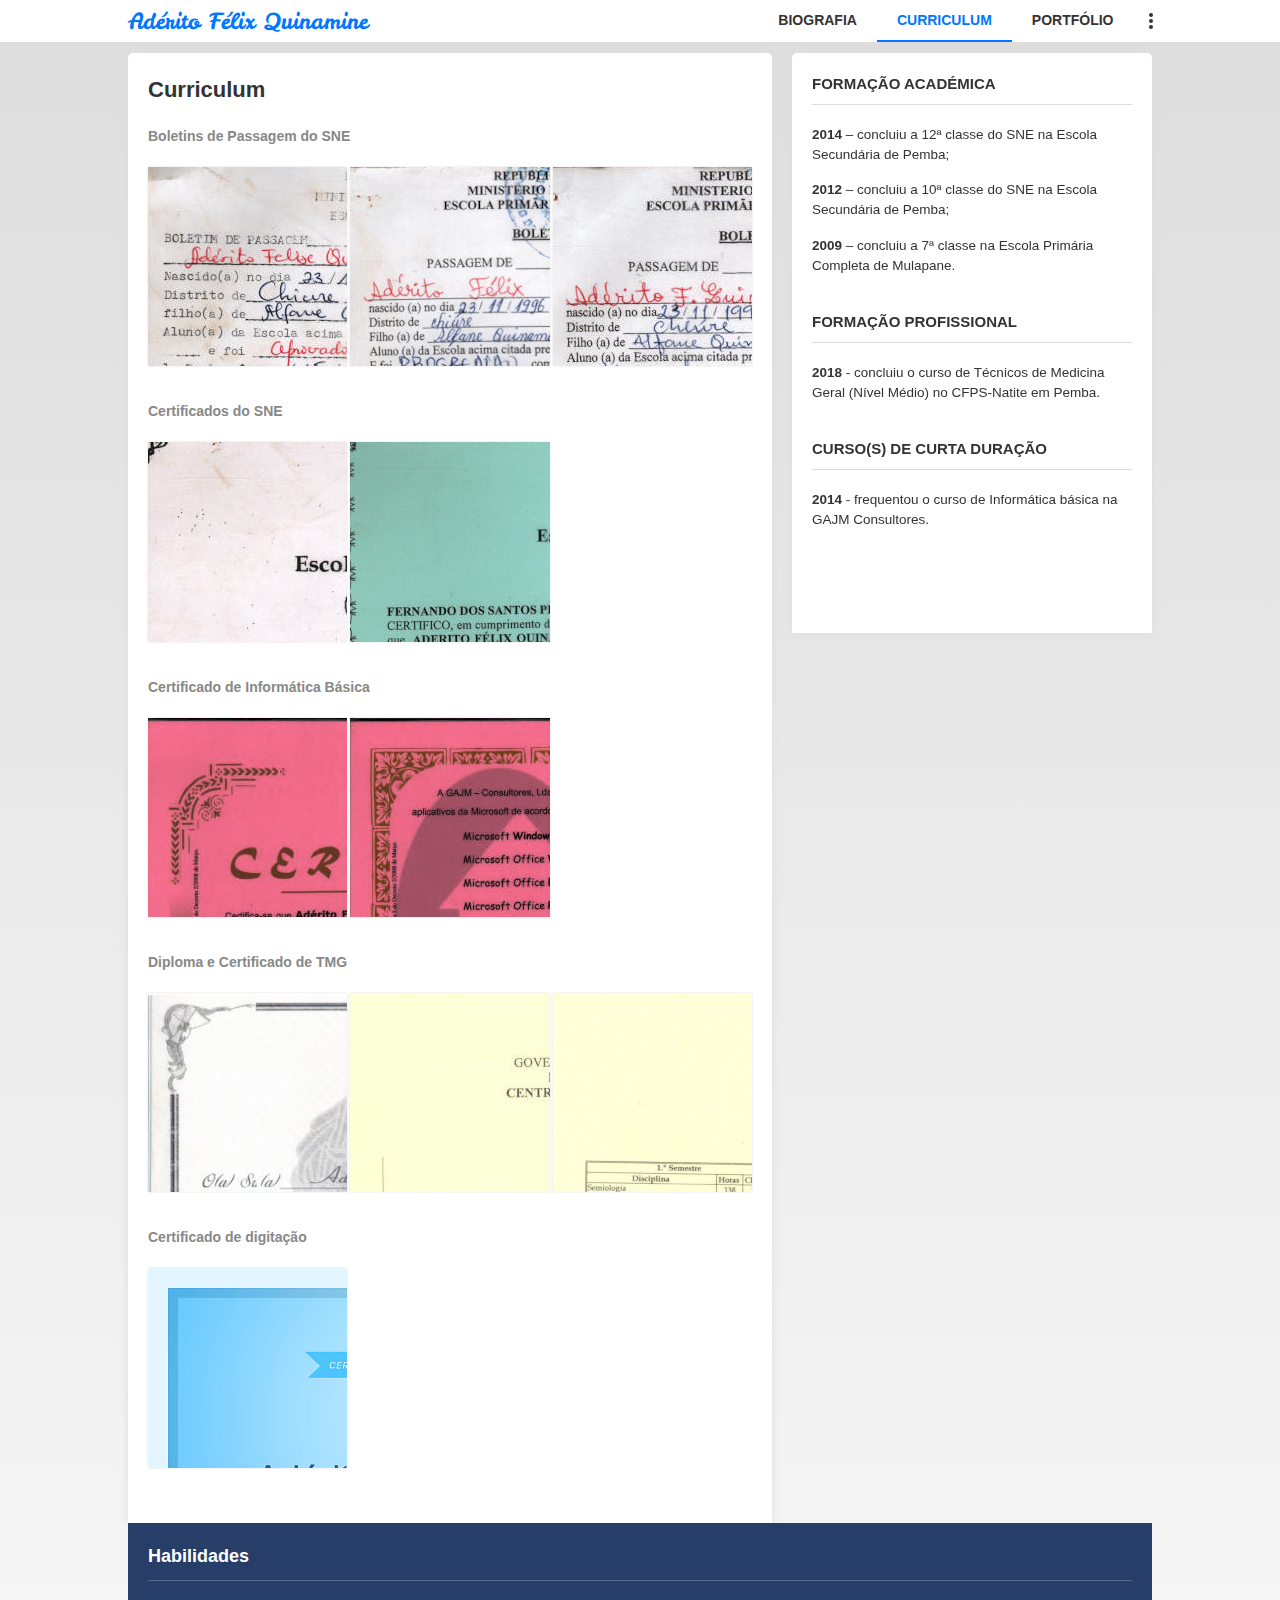
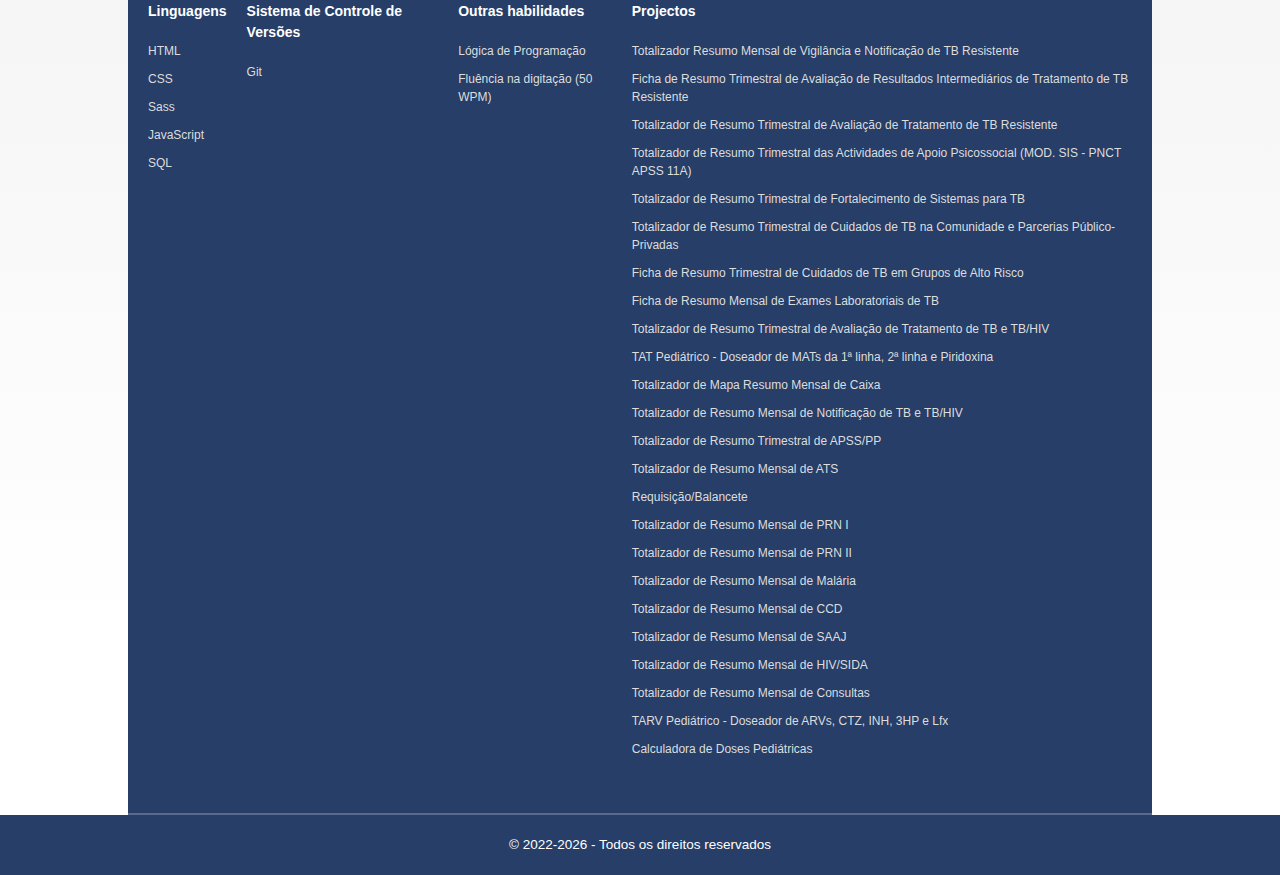
==== paginas/curriculumvitae.html @ 017f5bb4 "HTML: Adicionei endereço de acesso ao serviço 'Totalizador de Resumo Mensal de Vigilância e Notifica" ====
<!doctype html>
<html dir=ltr lang=pt-MZ>
    <head>
        <meta charset=UTF-8>
        <meta content="IE=edge" http-equiv=X-UA-Compatible>
        <meta content="width=device-width,initial-scale=1" name=viewport>
        <title>Curriculum - Adérito Félix Quinamine</title>
        <meta content="index, follow" name=robots>
        <meta content="2018 - Concluiu o curso de Técnicos de Medicina Geral (Nível Médio) no Centro de Formação de Saúde de Natite em Pemba." name=description>
        <meta content="Curriculum, Currículo, Curriculum Vitae, Currículo Vitae, Formação Académica, Formação Profissional, Boletim de Passagem, Boletim de Passagem de 5a à 6a classe, Boletim de Passagem de 6a à 7a classe, Boletim de Passagem de 7a à 8a classe, Certificado da 10a classe, Certificado da 12a classe, Certificado de Informática, Diploma de Técnicos de Medicina Geral, Certificado de Técnicos de Medicina Geral." name=keywords>
        <meta content="Adérito Félix Quinamine" name=author>
        <meta content=https://quinamine.github.io/aderito-felix-quinamine/paginas/curriculumvitae.html property=og:url>
        <meta content="Curriculum - Adérito Félix Quinamine" property=og:title>
        <meta content="2018 - Concluiu o curso de Técnicos de Medicina Geral (Nível Médio) no Centro de Formação de Saúde de Natite em Pemba." property=og:description>
        <meta content=https://quinamine.github.io/aderito-felix-quinamine/imagens/certificado-de-tmg.png property=og:image>
        <link href=../favicon.ico rel="shortcut icon" type=image/x-icon>
        <link href=../design/reset.css rel=stylesheet>
        <link href=../design/layout.css rel=stylesheet>
        <link href=https://fonts.googleapis.com rel=preconnect>
        <link href=https://fonts.gstatic.com rel=preconnect crossorigin>
        <link href="https://fonts.googleapis.com/css2?family=Leckerli+One&display=swap" rel=stylesheet>
        <script src="https://www.googletagmanager.com/gtag/js?id=G-GZG56WQR99" async></script>
        <script>
            function gtag() {
                dataLayer.push(arguments)
            }
            window.dataLayer = window.dataLayer || [],
            gtag("js", new Date),
            gtag("config", "G-GZG56WQR99")
        </script>
        <noscript>O seu navegador está com o JavaScript desabilitado e isso interfere negativamente nas funcionalidades do site. Habilite-o nas configurações do navegador e recarregue a página.</noscript>
    </head>
    <body id="body">
        <header id="header">
            <div class="layout-row header__row">
                <a href=../index.html class="header__logo">Adérito Félix Quinamine</a>
                <nav>
                    <ul class="header__nav__ul">
                        <li class="header__nav__li"><a href=../index.html class="header__nav__link">Biografia</a></li>
                        <li class="header__nav__li"><a href=curriculumvitae.html class="header__nav__link header__nav__link--current">Curriculum</a></li>
                        <li class="header__nav__li"><a href=portfolio.html class="header__nav__link">Portfólio</a></li>
                    </ul>
                </nav>
                <div class="header__menu-see-more">
                    <div class="header__menu-see-more__dot"></div>
                    <div class="header__menu-see-more__dot"></div>
                    <div class="header__menu-see-more__dot"></div>
                </div>
                <div class="header__address">
                    <div class="header__address__row">
                        <h5 class="title title--fs-h5 title--no-margin-b">Contactos para prestação de serviço</h5>
                    </div>
                    <div class="header__address__row">
                        <span><b>Email:</b></span>
                        <a href="mailto:quinamine.aderitofelix@gmail.com" class="header__address__email">quinamine.aderitofelix@gmail.com</a>
                    </div>
                    <nav  class="header__address__row header__address__row--nav">
                        <span><b>Ou:</b></span>
                        <a href="tel:+258846709901" class="header__address__link--tel">
                            <img src="../imagens/tel_icon.png" alt="ícone de telefone" class="header__address__social-media-icon">
                        </a>
                        <a href="https://wa.me/258846709901/?text=Olá%2C+Quinamine!">
                            <img src="../imagens/whatsapp_icon.jpg" alt="ícone do WhatsApp" class="header__address__social-media-icon">
                        </a>
                        <a href="https://www.facebook.com/aderito.felix.77">
                            <img src="../imagens/fb_icon.jpg" alt="ícone do facebook" class="header__address__social-media-icon">
                        </a>
                    </nav>
                </div>
            </div>
        </header>
        <div class="layout-row container-of-main-n-aside">
            <main class="main">
                <h1 class="title title--fs-h1">Curriculum</h1>
                <section>
                    <h2 class="title title--fs-h5 title--color-gray">Boletins de Passagem do <abbr title="Sistema Nacional de Educação"><abbr title="Sistema Nacional de Educação">SNE</abbr></abbr></h2>  
                    <div class="album">
                        <figure class="album__frame">
                            <img alt="Boletim de passagem de 5ª à 6ª classe" src=../imagens/boletim-de-passagem-5-a-6.jpg>
                        </figure>
                        <figure class="album__frame">
                            <img alt="Boletim de passagem de 6ª à 7ª classe" src=../imagens/boletim-de-passagem-6-a-7.jpg>
                        </figure>
                        <figure class="album__frame">
                            <img alt="Boletim de passagem de 7ª à 8ª classe" src=../imagens/boletim-de-passagem-7-a-8.jpg>
                        </figure>
                    </div>
                </section>
                <section>
                    <h2 class="title title--fs-h5 title--color-gray">Certificados do <abbr title="Sistema Nacional de Educação"><abbr title="Sistema Nacional de Educação">SNE</abbr></abbr></h2>
                    <div class="album">
                        <figure class="album__frame">
                            <img alt="Certificado da 10ª classe" src=../imagens/certificado-da-10.jpg>
                        </figure>
                        <figure class="album__frame">
                            <img alt="Certificado da 12ª classe" src=../imagens/certificado-da-12.jpg>
                        </figure>
                    </div>
                </section>
                <section>
                    <h2 class="title title--fs-h5 title--color-gray">Certificado de Informática Básica</h2>
                    <div class="album">
                        <figure class="album__frame">
                            <img alt="Certificado de Informática Básica" src=../imagens/certificado-de-informatica.jpg>
                        </figure>
                        <figure class="album__frame">
                            <img alt="Certificado de Informática Básica - Verso" src=../imagens/certificado-de-informatica-verso.jpg>
                        </figure>
                    </div>
                </section>
                <section>
                    <h2 class="title title--fs-h5 title--color-gray">Diploma e Certificado de <abbr title="Técnicos de Medicina Geral">TMG</abbr></h2>
                    <div class="album">
                        <figure class="album__frame">
                            <img alt="Diploma de Técnicos de Medicina Geral" src=../imagens/diploma-de-tmg.jpg>
                        </figure>
                        <figure class="album__frame">
                            <img alt="Certificado de Técnicos de Medicina Geral" src=../imagens/certificado-de-tmg.jpg>
                        </figure>
                        <figure class="album__frame">
                            <img alt="Certificado de Técnicos de Medicina Geral - Verso" src=../imagens/certificado-de-tmg-verso.jpg>
                        </figure>
                    </div>
                </section>
                <section>
                    <h2 class="title title--fs-h5 title--color-gray">Certificado de digitação</h2>
                    <div class="album">
                        <figure class="album__frame">
                            <img alt="Certificado de digitação" src=../imagens/certificado-de-digitacao.png>
                        </figure>
                    </div>
                </section>
                
                <div class="image-viewer">
                    <figure class=image-viewer__frame>
                        <img src="" class="image-viewer__frame__opened-img">
                        <figcaption class="image-viewer__frame__figcaption"></figcaption>
                    </figure>
                    <button class="image-viewer__btn image-viewer__btn--fechar" title=Fechar>&times;</button>
                    <button class="image-viewer__btn image-viewer__btn--previous" title=Anterior>&lt;</button>
                    <button class="image-viewer__btn image-viewer__btn--next" title=Próximo>&gt;</button>
                </div>
            </main>
            <aside class="aside-of-main">
                <h3 class="title aside-of-main__title ">Formação Académica</h3>
                <ul>
                    <li><b>2014</b> – concluiu a 12ª classe do <abbr title="Sistema Nacional de Educação">SNE</abbr> na Escola Secundária de Pemba;</li>
                    <li><b>2012</b> – concluiu a  10ª classe do <abbr title="Sistema Nacional de Educação">SNE</abbr> na Escola Secundária de Pemba;</li>
                    <li><b>2009</b> – concluiu a 7ª classe na Escola Primária Completa de Mulapane.</li>
                </ul>
                <h3 class="title aside-of-main__title">Formação Profissional</h3>
                <ul>
                    <li><b>2018</b> - concluiu o curso de Técnicos de Medicina Geral (Nível Médio) no CFPS-Natite em Pemba.</li>
                </ul>
                <h3 class="title aside-of-main__title">Curso(s) de curta duração</h3>
                <ul>
                    <li><b>2014</b> - frequentou o curso de Informática básica na GAJM Consultores.</li>
                </ul>
            </aside>
        </div>
        <section class="layout-row section-skills">
            <h3 class="title title--fs-h3 title--border-b title--skills">Habilidades</h3>
            <div class=section-skills__row>
                <div>
                    <h4 class="title title--fs-h5 title--skills">Linguagens</h4>
                    <ul class=dominio-de-linguagens>
                        <li><a href=https://pt.wikipedia.org/wiki/HTML target=_blank><abbr title="Hypertext Markup Language">HTML</abbr></a></li>
                        <li><a href=https://pt.wikipedia.org/wiki/Cascading_Style_Sheets target=_blank><abbr title="Cascading Style Sheets">CSS</abbr></a></li>
                        <li><a href=https://pt.wikipedia.org/wiki/Sass_(linguagem_de_folhas_de_estilos) target=_blank><abbr title="syntactically awesome stylesheets">Sass</abbr></a>
                        </li>
                        <li><a href=https://pt.wikipedia.org/wiki/JavaScript target=_blank>JavaScript</a></li>
                        <li><a href=https://pt.wikipedia.org/wiki/SQL target=_blank><abbr title="Structured Query Language">SQL</abbr></a></li>
                    </ul>
                </div>
                <div>
                    <h4 class="title title--fs-h5 title--skills">Sistema de Controle de Versões</h4>
                    <ul>
                        <li><a href=https://pt.wikipedia.org/wiki/Git target=_blank>Git</a></li>
                    </ul>
                </div>
                <div>
                    <h4 class="title title--fs-h5 title--skills">Outras habilidades</h4>
                    <ul>
                        <li><a href="https://blog.rocketseat.com.br/logica-de-programacao-para-iniciantes-em-programacao/#:~:text=A%20l%C3%B3gica%20de%20programa%C3%A7%C3%A3o%20%C3%A9%20o%20conjunto%20de%20regras%20e,complexo%20em%20etapas%20mais%20simples." target=_blank>Lógica de Programação</a></li>
                        <li><a href="https://www.ratatype.com.br/learn/average-typing-speed/" target=_blank>Fluência na digitação (50 WPM)</a></li>
                    </ul>
                </div>
                <div>
                    <h4 class="title title--fs-h5 title--skills">Projectos</h4>
                    <ul>
                        <li><a href=https://quinamine.github.io/totalizador-de-resumo-mensal-de-vigilancia-e-notificacao-de-tb-resistente/index.html>Totalizador Resumo Mensal de Vigilância e Notificação de TB Resistente</a></li>
                        <li><a href=https://quinamine.github.io/ficha-de-de-resumo-trimestral-de-avaliacao-de-resultados-intermediarios-de-tto-de-tb-resistente/index.html>Ficha de Resumo Trimestral de Avaliação de Resultados Intermediários de Tratamento de TB Resistente</a></li>
                        <li><a href=https://quinamine.github.io/totalizador-de-resumo-trimestral-de-avaliacao-de-tto-de-tb-resistente/index.html>Totalizador de Resumo Trimestral de Avaliação de Tratamento de TB Resistente</a></li>
                        <li><a href=https://quinamine.github.io/totalizador-de-resumo-trimestral-das-actividades-de-apoio-psicossocial-mod-sis-pnct-apss-11-a/index.html>Totalizador de Resumo Trimestral das Actividades de Apoio Psicossocial (MOD. SIS - PNCT APSS 11A)</a></li>
                        <li><a href=https://quinamine.github.io/totalizador-de-resumo-trimestral-de-fortalecimento-de-sistemas-para-tb/index.html>Totalizador de Resumo Trimestral de Fortalecimento de Sistemas para TB</a></li>
                        <li><a href=https://quinamine.github.io//totalizador-de-resumo-trimestral-de-cuidados-de-tb-na-comunidade-e-parcerias-publico-privadas/index.html>Totalizador de Resumo Trimestral de Cuidados de TB na Comunidade e Parcerias Público-Privadas</a></li>
                        <li><a href=https://quinamine.github.io/ficha-de-resumo-trimestral-de-cuidados-de-tb-em-grupos-de-alto-risco/index.html>Ficha de Resumo Trimestral de Cuidados de TB em Grupos de Alto Risco</a></li>
                        <li><a href=https://quinamine.github.io/ficha-de-resumo-mensal-de-exames-laboratoriais-de-tb/index.html class="footer__nav__link">Ficha de Resumo Mensal de Exames Laboratoriais de TB</a></li>
                        <li><a href=https://quinamine.github.io//totalizador-de-resumo-trimestral-de-avaliacao-de-tto-de-tb-e-tb-hiv/index.html>Totalizador de Resumo Trimestral de Avaliação de Tratamento de TB e TB/HIV</a></li>
                        <li><a href=https://quinamine.github.io/tat-pediatrico/index.html>TAT Pediátrico - Doseador de MATs da 1ª linha, 2ª linha e Piridoxina</a></li>
                        <li><a href=https://quinamine.github.io/totalizador-de-mapa-resumo-mensal-de-caixa/index.html>Totalizador de Mapa Resumo Mensal de Caixa</a></li>
                        <li><a href=https://quinamine.github.io/totalizador-de-resumo-mensal-de-notificacao-de-tb-e-tb-hiv/index.html>Totalizador de Resumo Mensal de Notificação de TB e TB/HIV</a></li>
                        <li><a href=https://quinamine.github.io/totalizador-de-resumo-trimestral-de-apss-e-pp/index.html>Totalizador de Resumo Trimestral de APSS/PP</a></li>
                        <li><a href=https://quinamine.github.io/totalizador-de-resumo-mensal-de-ats/index.html>Totalizador de Resumo Mensal de ATS</a></li>
                        <li><a href=https://quinamine.github.io/requisicao-balancete/index.html>Requisição/Balancete</a></li>
                        <li><a href=https://quinamine.github.io/totalizador-de-resumo-mensal-de-prn-i/index.html>Totalizador de Resumo Mensal de PRN I</a></li>
                        <li><a href=https://quinamine.github.io/totalizador-de-resumo-mensal-de-prn-ii/index.html>Totalizador de Resumo Mensal de PRN II</a></li>
                        <li><a href=https://quinamine.github.io/totalizador-de-resumo-mensal-de-malaria/index.html>Totalizador de Resumo Mensal de Malária</a></li>
                        <li><a href=https://quinamine.github.io/totalizador-de-resumo-mensal-de-ccd/index.html>Totalizador de Resumo Mensal de CCD</a></li>
                        <li><a href=https://quinamine.github.io/totalizador-de-resumo-mensal-de-saaj/index.html>Totalizador de Resumo Mensal de SAAJ</a></li>
                        <li><a href=https://quinamine.github.io/totalizador-de-resumo-mensal-de-hiv-e-sida/index.html>Totalizador de Resumo Mensal de HIV/SIDA</a></li>
                        <li><a href=https://quinamine.github.io/totalizador-de-resumo-mensal-de-consultas/index.html>Totalizador de Resumo Mensal de Consultas</a></li>
                        <li><a href=https://quinamine.github.io/tarv-pediatrico/index.html>TARV Pediátrico - Doseador de ARVs, CTZ, INH, 3HP e Lfx</a></li>
                        <li><a href=https://quinamine.github.io/calculadora-de-doses-pediatricas/index.html>Calculadora de Doses Pediátricas</a></li>
                    </ul>
                </div>
            </div>
        </section>
        <footer id="footer">
            <div class="layout-row footer__row">
                <p class="footer__p">© 2022<span class="footer__current-year"></span> - Todos os direitos reservados</p>
            </div>
        </footer>
        <script src="../fisiologia/menu3pontos.js"></script>
        <script src="../fisiologia/curriculum.js"></script>
    </body>
</html>
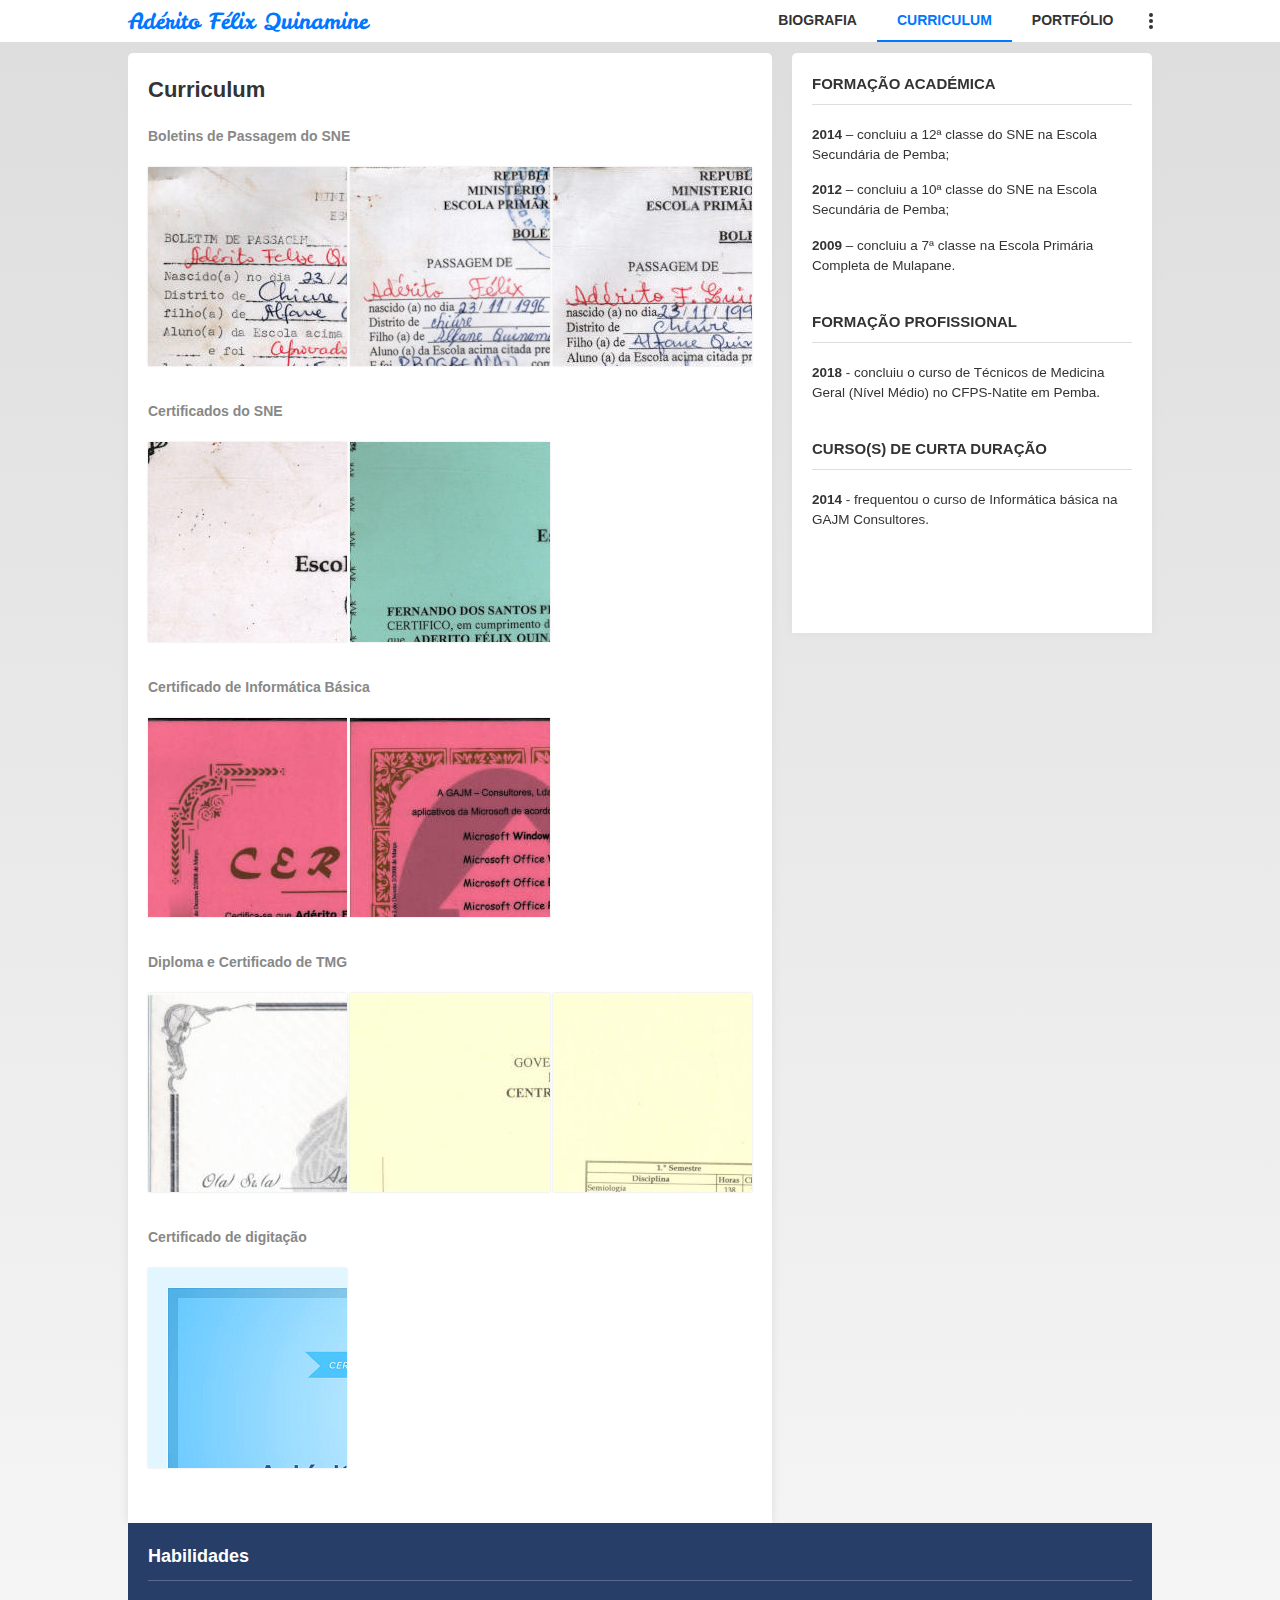
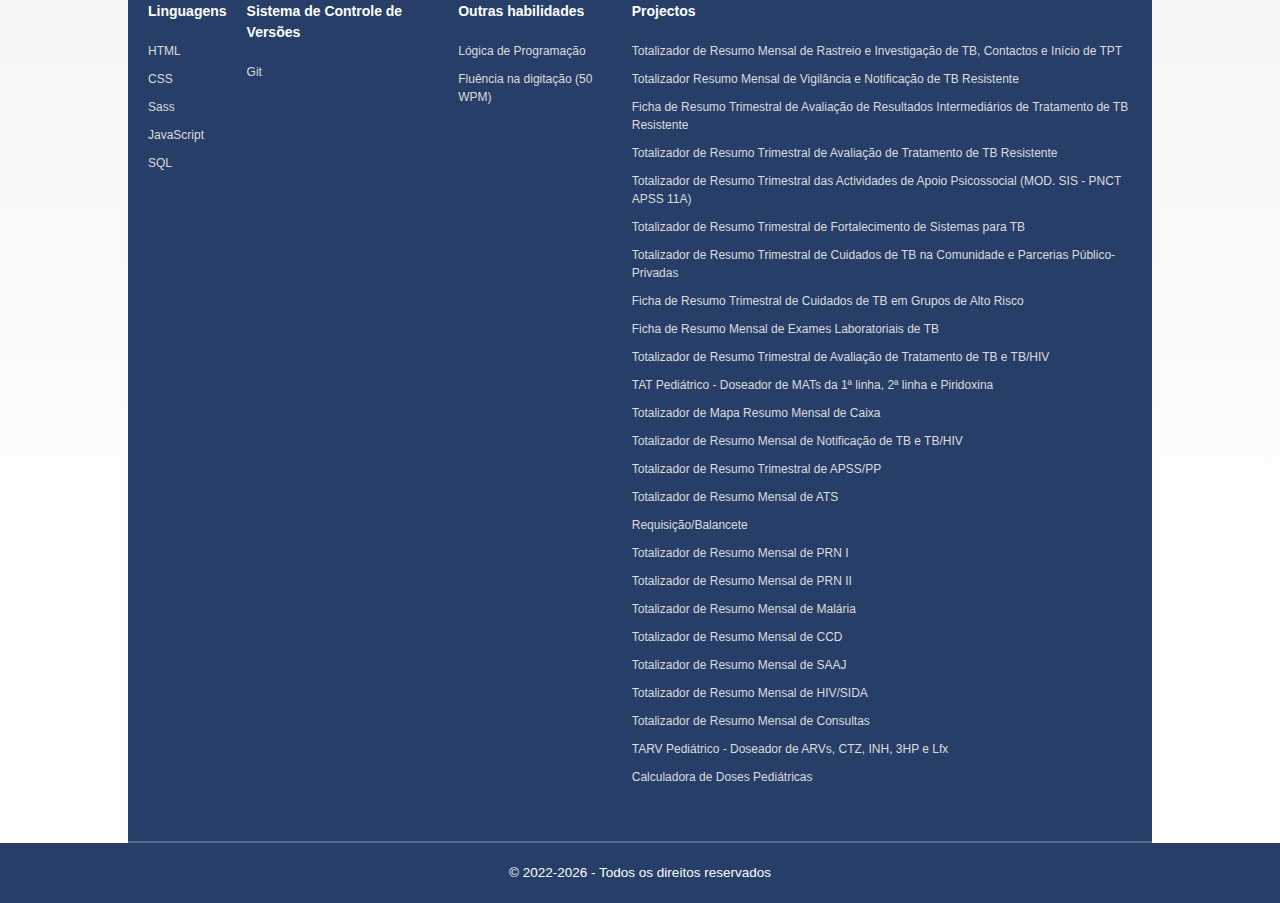
==== commit 16ab7c2d: "HTML: Adicionei endereço de acesso ao serviço 'Totalizador de Resumo Mensal de Rastreio e Investigaç" ====
--- a/paginas/curriculumvitae.html
+++ b/paginas/curriculumvitae.html
@@ -188,6 +188,7 @@
                 <div>
                     <h4 class="title title--fs-h5 title--skills">Projectos</h4>
                     <ul>
+                        <li><a href=https://quinamine.github.io/totalizador-de-resumo-mensal-de-rastreio-e-investigacao-de-tb-contactos-e-inicio-de-tpt/index.html>Totalizador de Resumo Mensal de Rastreio e Investigação de TB, Contactos e Início de TPT</a></li>
                         <li><a href=https://quinamine.github.io/totalizador-de-resumo-mensal-de-vigilancia-e-notificacao-de-tb-resistente/index.html>Totalizador Resumo Mensal de Vigilância e Notificação de TB Resistente</a></li>
                         <li><a href=https://quinamine.github.io/ficha-de-de-resumo-trimestral-de-avaliacao-de-resultados-intermediarios-de-tto-de-tb-resistente/index.html>Ficha de Resumo Trimestral de Avaliação de Resultados Intermediários de Tratamento de TB Resistente</a></li>
                         <li><a href=https://quinamine.github.io/totalizador-de-resumo-trimestral-de-avaliacao-de-tto-de-tb-resistente/index.html>Totalizador de Resumo Trimestral de Avaliação de Tratamento de TB Resistente</a></li>
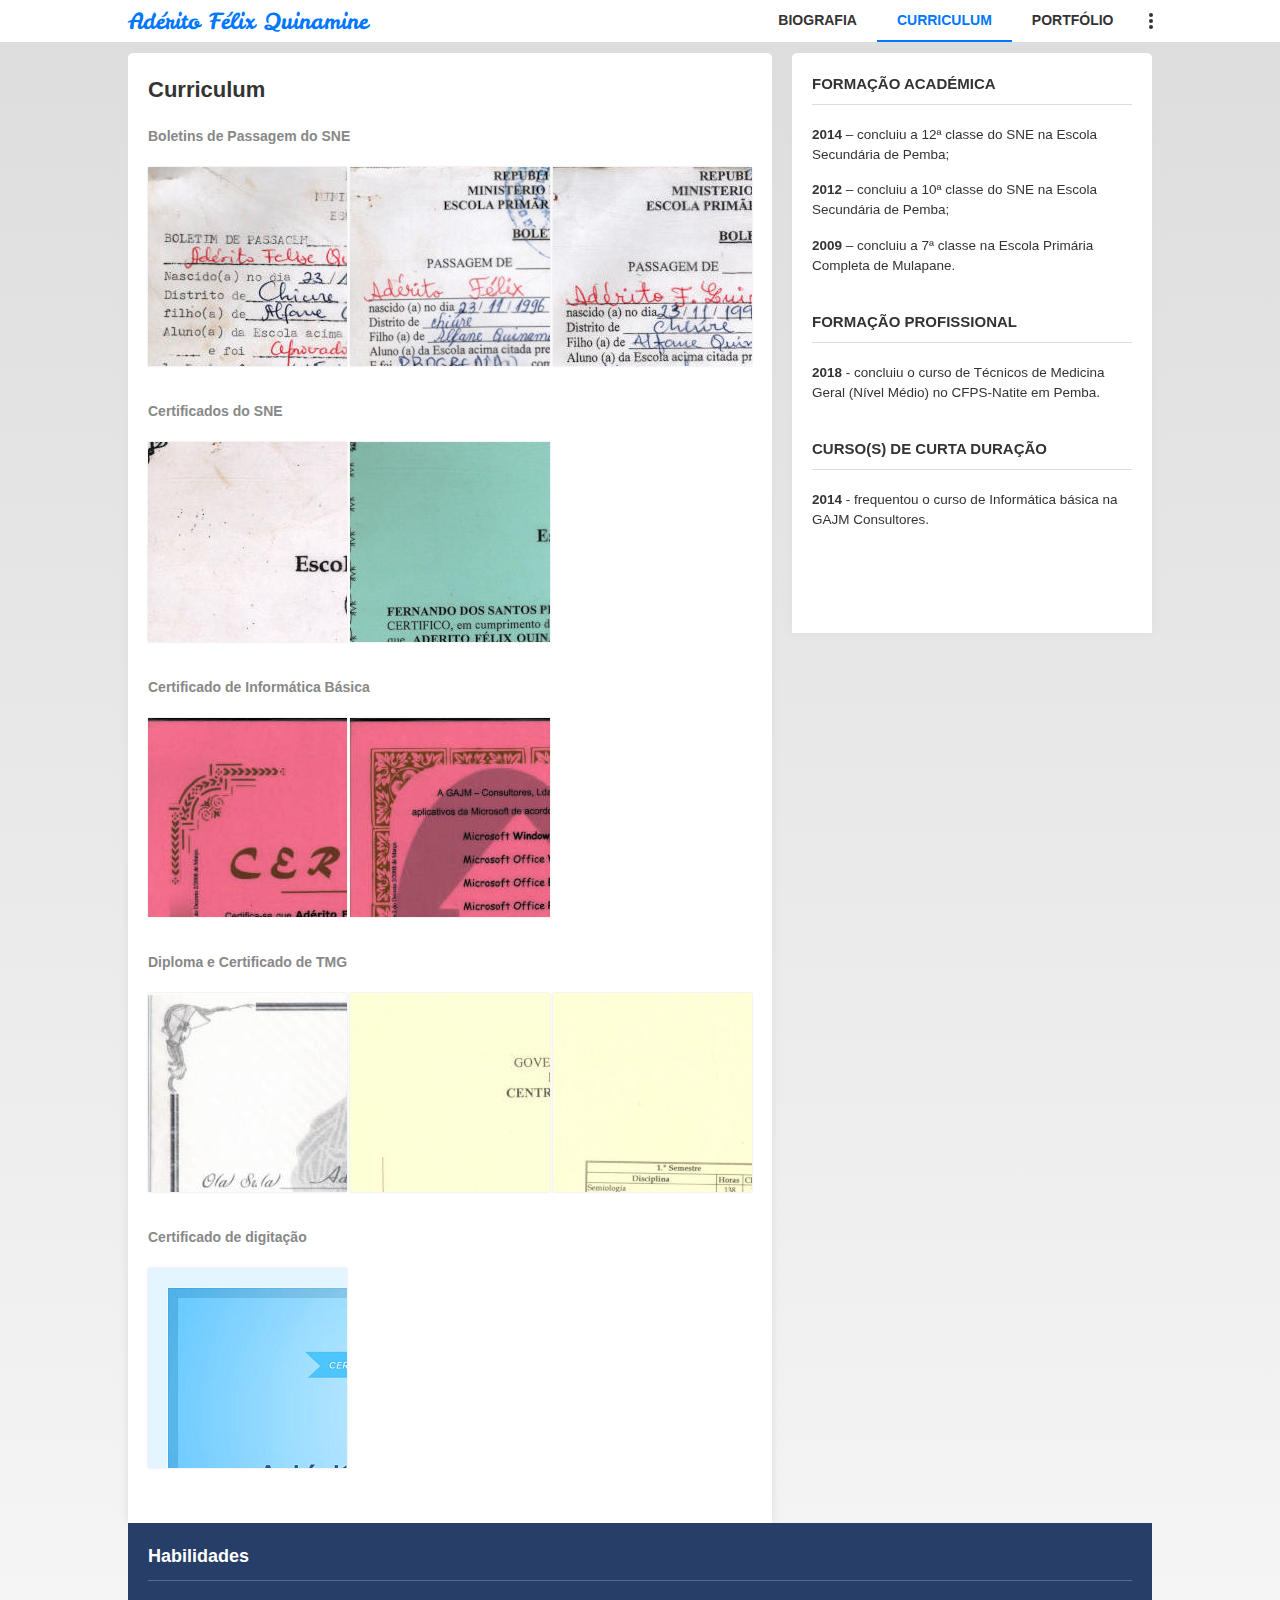
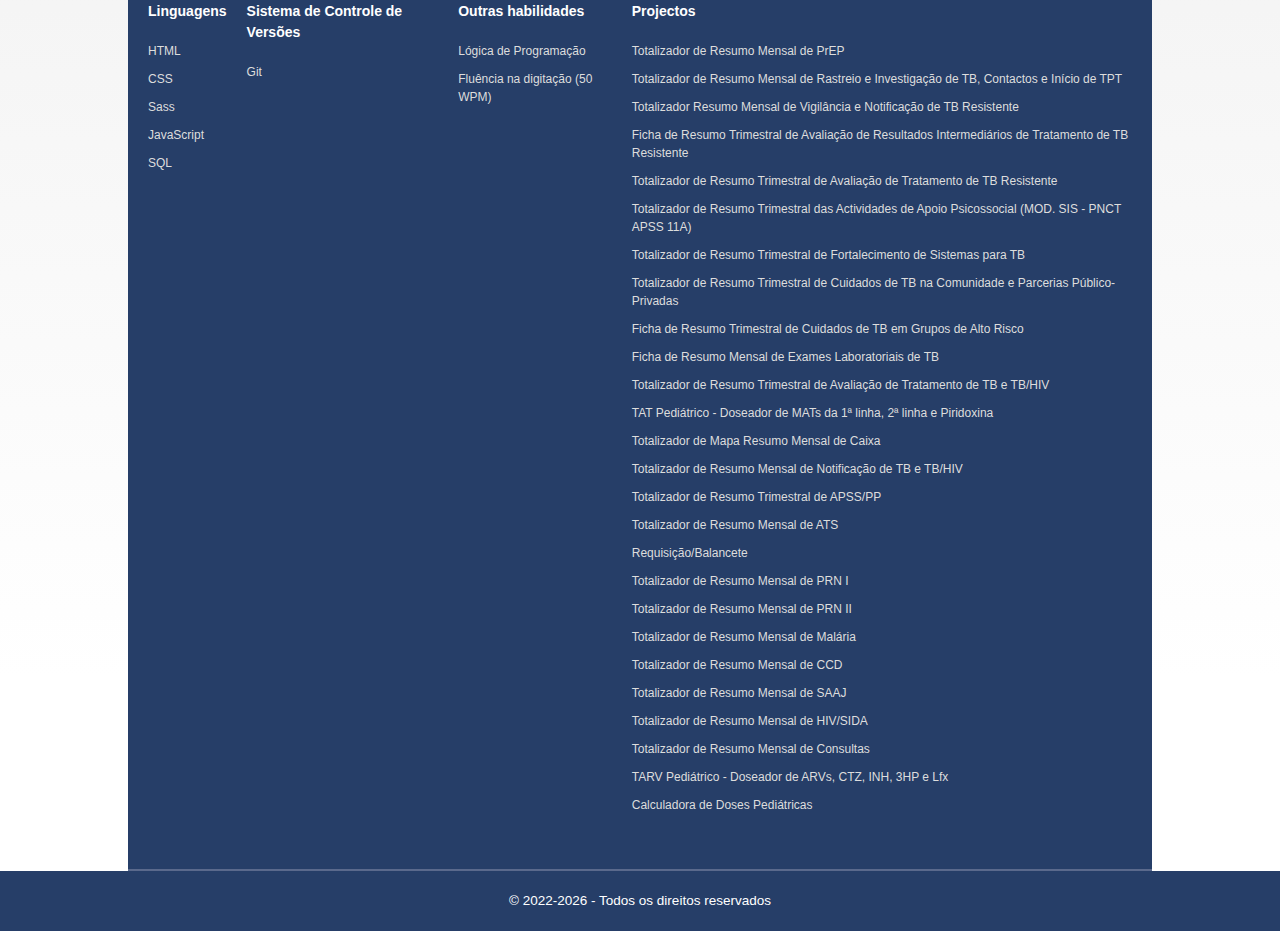
==== commit 8fc9831d: "HTML: Adicionei endereço de acesso ao serviço 'Totalizador de Resumo Mensal de PrEP' e a sua respect" ====
--- a/paginas/curriculumvitae.html
+++ b/paginas/curriculumvitae.html
@@ -188,6 +188,7 @@
                 <div>
                     <h4 class="title title--fs-h5 title--skills">Projectos</h4>
                     <ul>
+                        <li><a href=https://quinamine.github.io/totalizador-de-resumo-mensal-de-prep/index.html>Totalizador de Resumo Mensal de PrEP</a></li>
                         <li><a href=https://quinamine.github.io/totalizador-de-resumo-mensal-de-rastreio-e-investigacao-de-tb-contactos-e-inicio-de-tpt/index.html>Totalizador de Resumo Mensal de Rastreio e Investigação de TB, Contactos e Início de TPT</a></li>
                         <li><a href=https://quinamine.github.io/totalizador-de-resumo-mensal-de-vigilancia-e-notificacao-de-tb-resistente/index.html>Totalizador Resumo Mensal de Vigilância e Notificação de TB Resistente</a></li>
                         <li><a href=https://quinamine.github.io/ficha-de-de-resumo-trimestral-de-avaliacao-de-resultados-intermediarios-de-tto-de-tb-resistente/index.html>Ficha de Resumo Trimestral de Avaliação de Resultados Intermediários de Tratamento de TB Resistente</a></li>
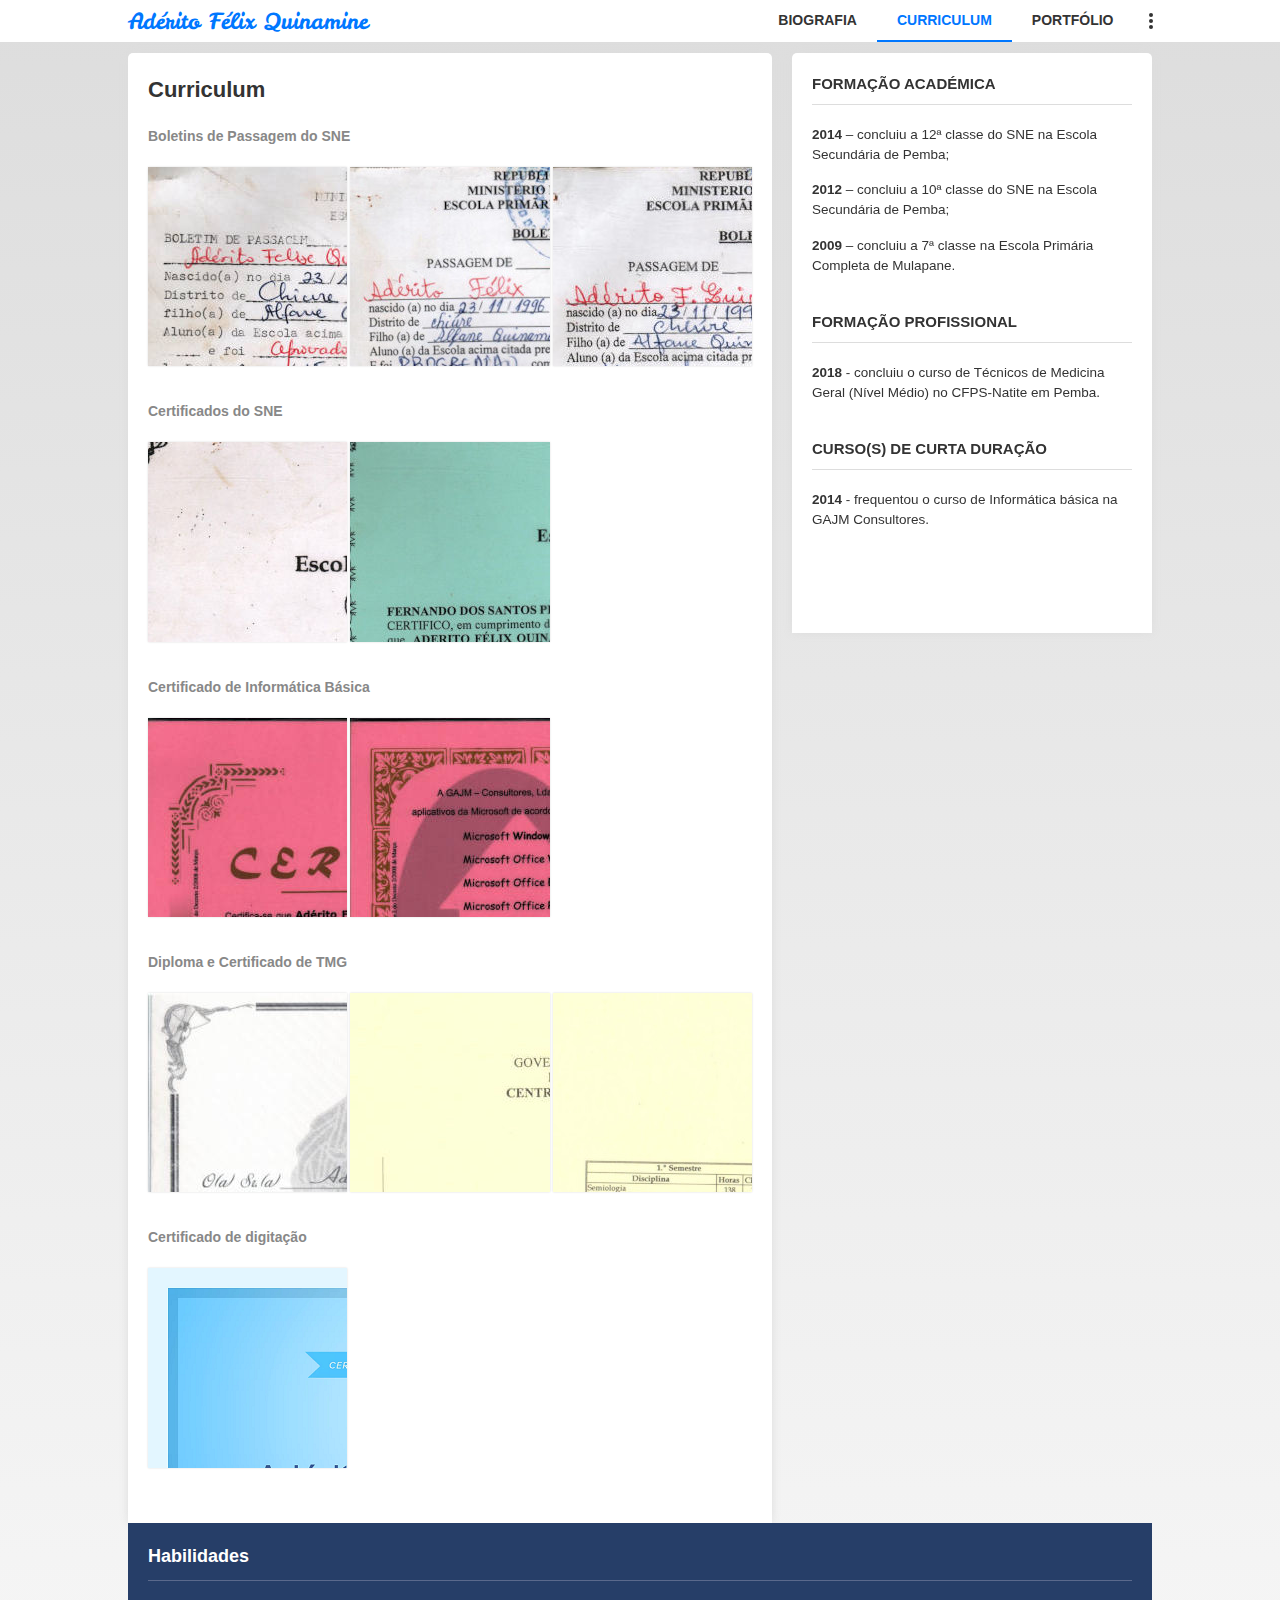
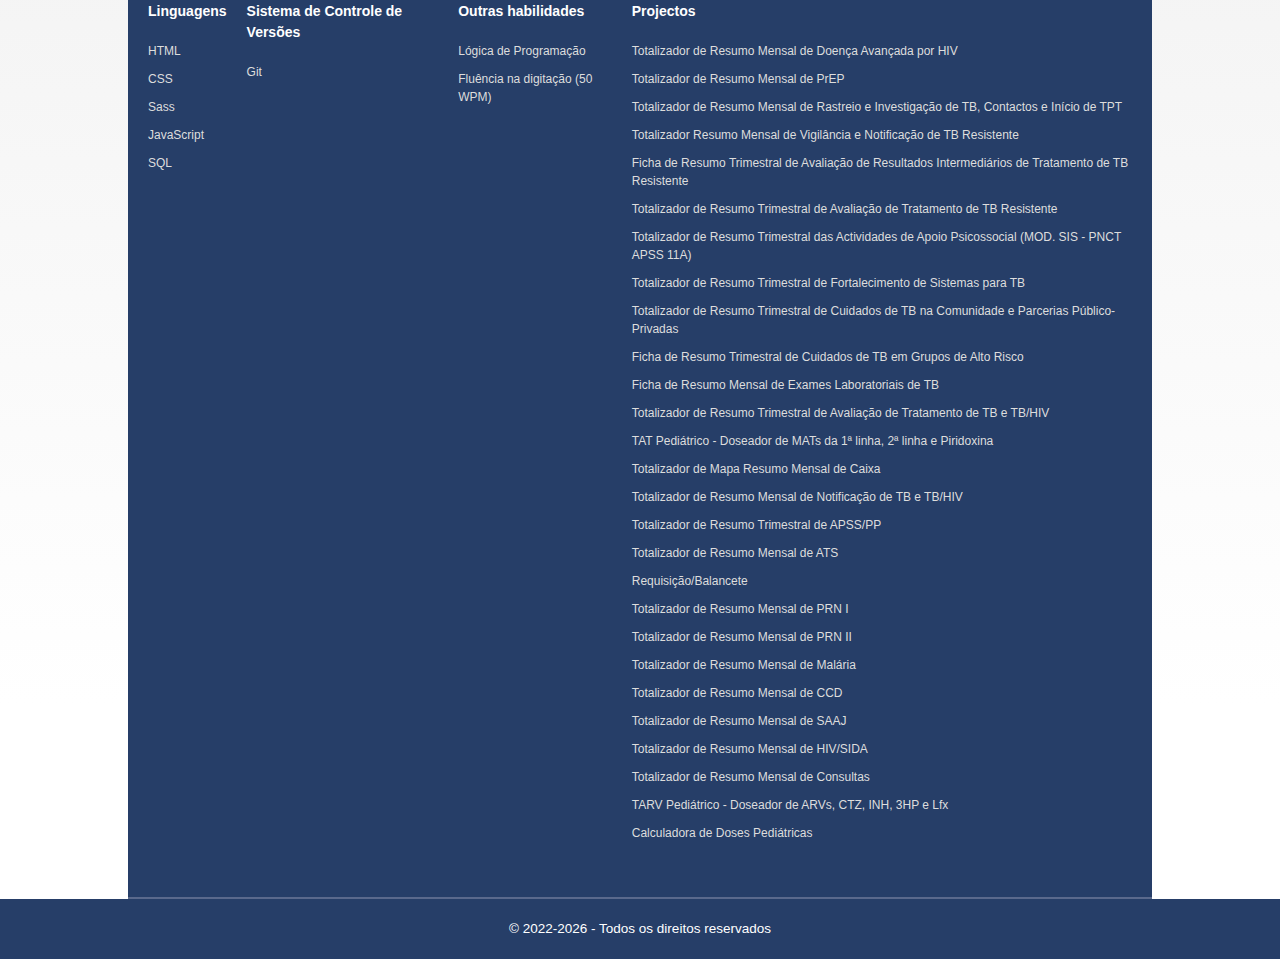
==== commit c2cedcc7: "HTML: Adicionei endereço de acesso ao serviço 'Totalizador de Resumo Mensal de Doença Avançada por H" ====
--- a/paginas/curriculumvitae.html
+++ b/paginas/curriculumvitae.html
@@ -188,6 +188,7 @@
                 <div>
                     <h4 class="title title--fs-h5 title--skills">Projectos</h4>
                     <ul>
+                        <li><a href=https://quinamine.github.io/totalizador-de-resumo-mensal-de-doenca-avancada-por-hiv/index.html>Totalizador de Resumo Mensal de Doença Avançada por HIV</a></li>
                         <li><a href=https://quinamine.github.io/totalizador-de-resumo-mensal-de-prep/index.html>Totalizador de Resumo Mensal de PrEP</a></li>
                         <li><a href=https://quinamine.github.io/totalizador-de-resumo-mensal-de-rastreio-e-investigacao-de-tb-contactos-e-inicio-de-tpt/index.html>Totalizador de Resumo Mensal de Rastreio e Investigação de TB, Contactos e Início de TPT</a></li>
                         <li><a href=https://quinamine.github.io/totalizador-de-resumo-mensal-de-vigilancia-e-notificacao-de-tb-resistente/index.html>Totalizador Resumo Mensal de Vigilância e Notificação de TB Resistente</a></li>
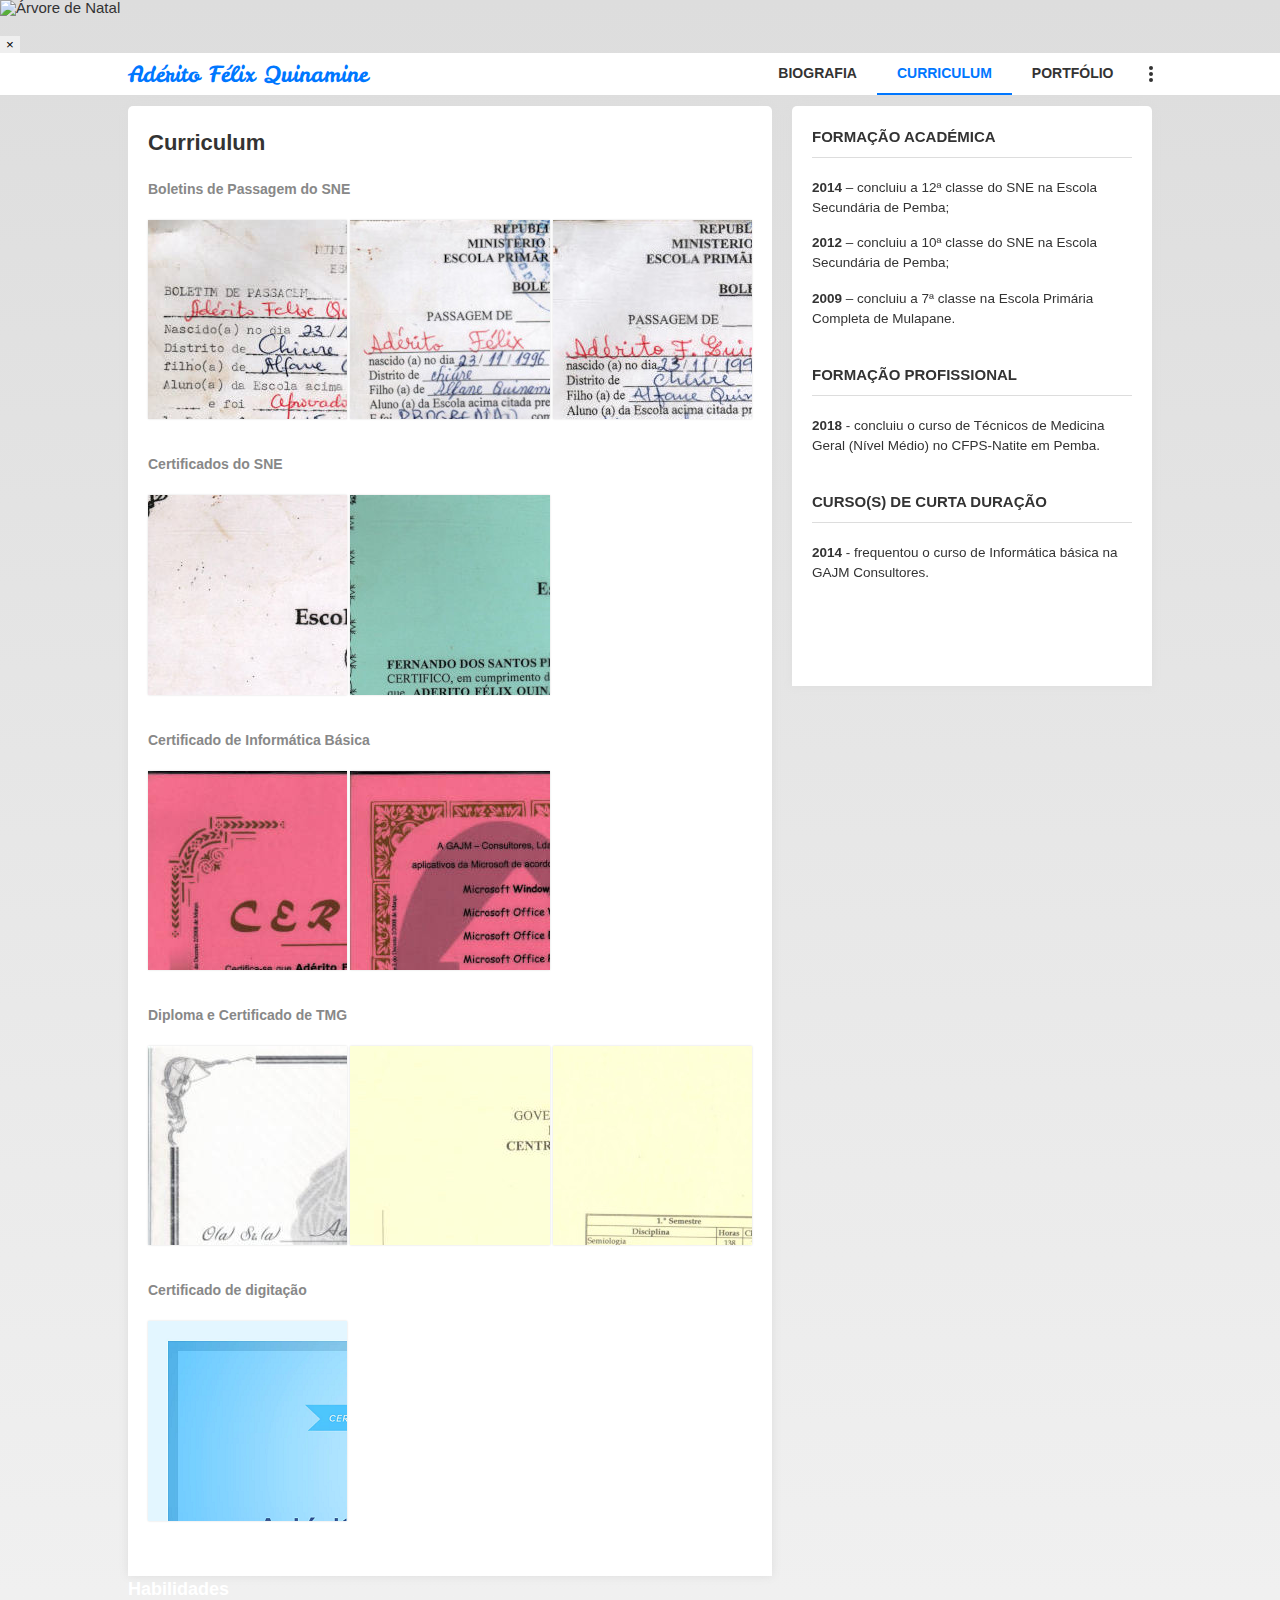
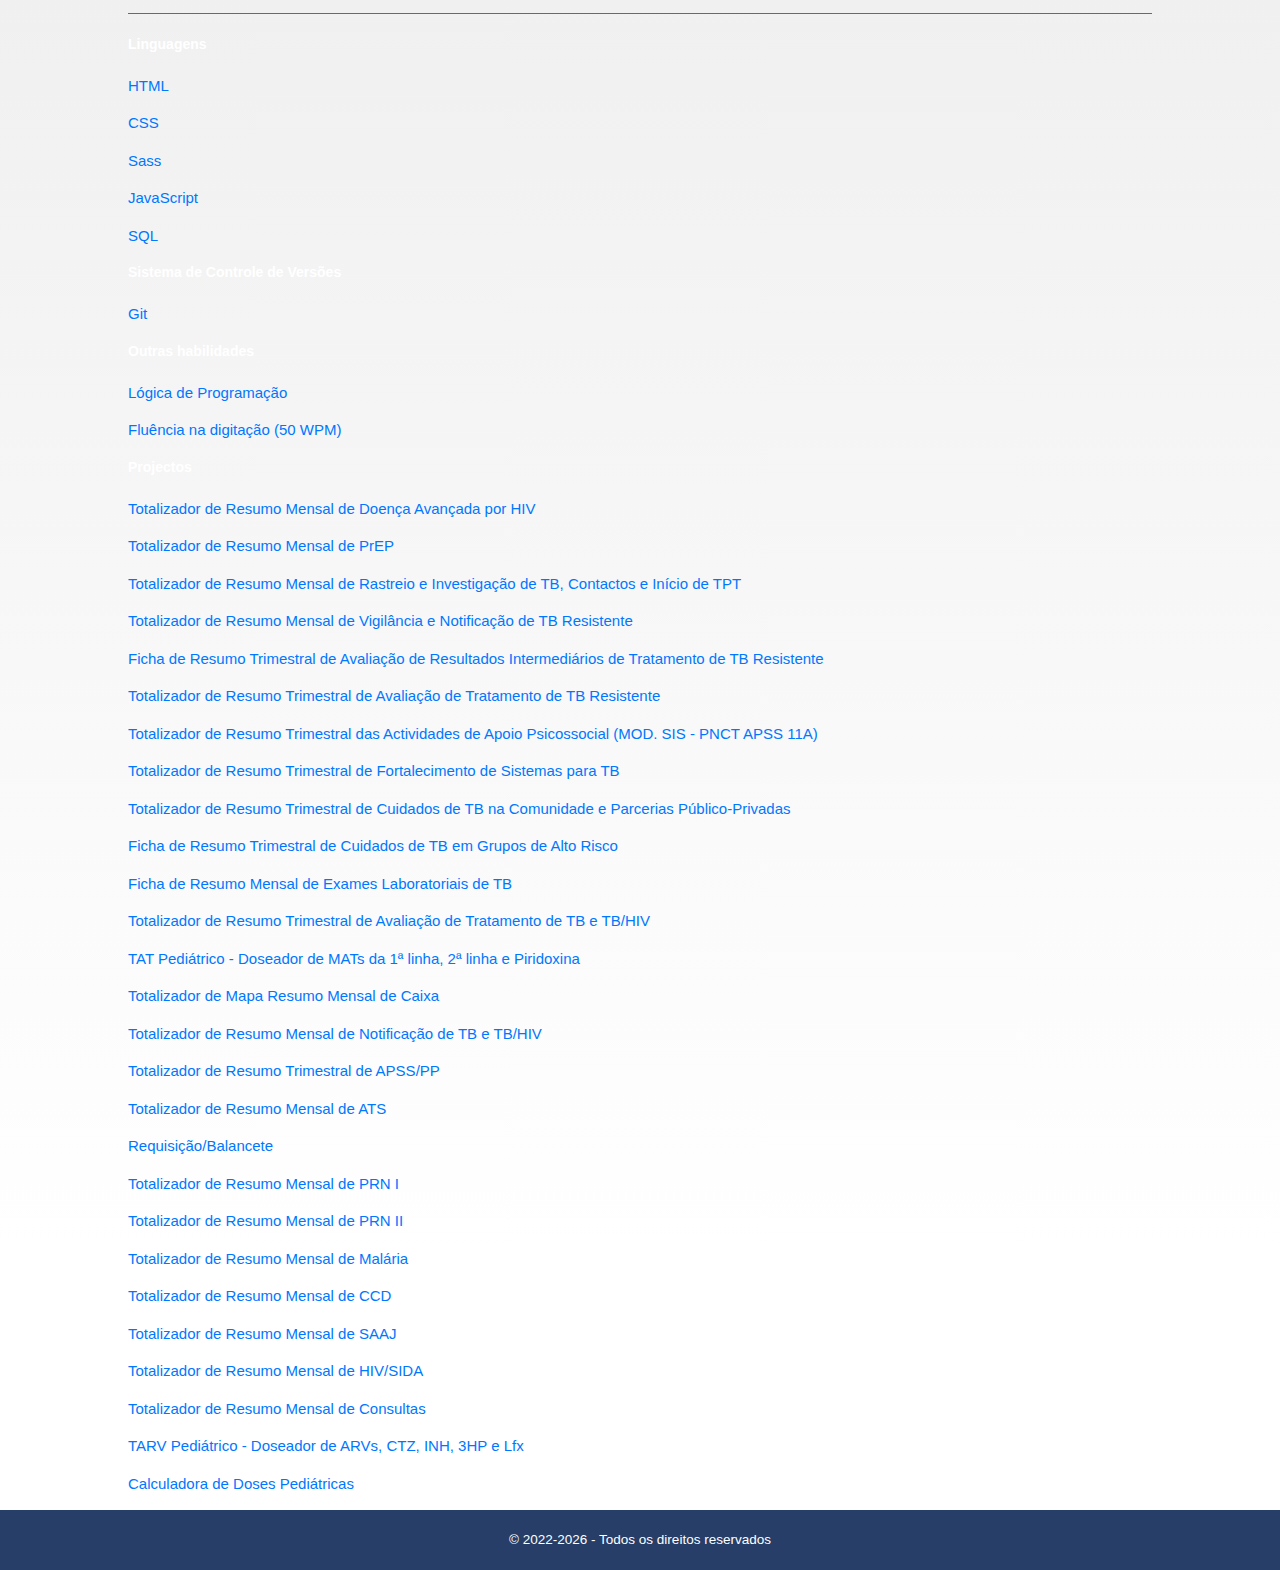
==== commit 4682d86e: "Corrigi o nome do Totalizador de Resumo Mensal de Vigilância e Notificação de TB Resistente na secçã" ====
--- a/paginas/curriculumvitae.html
+++ b/paginas/curriculumvitae.html
@@ -30,7 +30,14 @@
         </script>
         <noscript>O seu navegador está com o JavaScript desabilitado e isso interfere negativamente nas funcionalidades do site. Habilite-o nas configurações do navegador e recarregue a página.</noscript>
     </head>
-    <body id="body">
+    <body id="body" ontouchstart="">
+        <div class="topo-propaganda">
+            <div class="topo-propaganda__row">
+                <img src="../imagens/arvore-de-natal.png" alt="Árvore de Natal" class="topo-propaganda__img">
+                <p class="topo-propaganda__paragrafo"></p>
+                <button class="topo-propaganda__btn" title="Fechar">&times;</button>
+            </div>
+        </div>
         <header id="header">
             <div class="layout-row header__row">
                 <a href=../index.html class="header__logo">Adérito Félix Quinamine</a>
@@ -158,9 +165,9 @@
                 </ul>
             </aside>
         </div>
-        <section class="layout-row section-skills">
+        <section class="layout-row section-habilidades">
             <h3 class="title title--fs-h3 title--border-b title--skills">Habilidades</h3>
-            <div class=section-skills__row>
+            <div class=section-habilidades__row>
                 <div>
                     <h4 class="title title--fs-h5 title--skills">Linguagens</h4>
                     <ul class=dominio-de-linguagens>
@@ -191,7 +198,7 @@
                         <li><a href=https://quinamine.github.io/totalizador-de-resumo-mensal-de-doenca-avancada-por-hiv/index.html>Totalizador de Resumo Mensal de Doença Avançada por HIV</a></li>
                         <li><a href=https://quinamine.github.io/totalizador-de-resumo-mensal-de-prep/index.html>Totalizador de Resumo Mensal de PrEP</a></li>
                         <li><a href=https://quinamine.github.io/totalizador-de-resumo-mensal-de-rastreio-e-investigacao-de-tb-contactos-e-inicio-de-tpt/index.html>Totalizador de Resumo Mensal de Rastreio e Investigação de TB, Contactos e Início de TPT</a></li>
-                        <li><a href=https://quinamine.github.io/totalizador-de-resumo-mensal-de-vigilancia-e-notificacao-de-tb-resistente/index.html>Totalizador Resumo Mensal de Vigilância e Notificação de TB Resistente</a></li>
+                        <li><a href=https://quinamine.github.io/totalizador-de-resumo-mensal-de-vigilancia-e-notificacao-de-tb-resistente/index.html>Totalizador de Resumo Mensal de Vigilância e Notificação de TB Resistente</a></li>
                         <li><a href=https://quinamine.github.io/ficha-de-de-resumo-trimestral-de-avaliacao-de-resultados-intermediarios-de-tto-de-tb-resistente/index.html>Ficha de Resumo Trimestral de Avaliação de Resultados Intermediários de Tratamento de TB Resistente</a></li>
                         <li><a href=https://quinamine.github.io/totalizador-de-resumo-trimestral-de-avaliacao-de-tto-de-tb-resistente/index.html>Totalizador de Resumo Trimestral de Avaliação de Tratamento de TB Resistente</a></li>
                         <li><a href=https://quinamine.github.io/totalizador-de-resumo-trimestral-das-actividades-de-apoio-psicossocial-mod-sis-pnct-apss-11-a/index.html>Totalizador de Resumo Trimestral das Actividades de Apoio Psicossocial (MOD. SIS - PNCT APSS 11A)</a></li>
@@ -226,5 +233,6 @@
         </footer>
         <script src="../fisiologia/menu3pontos.js"></script>
         <script src="../fisiologia/curriculum.js"></script>
+        <script src="../fisiologia/festasfelizes.js"></script>
     </body>
 </html>
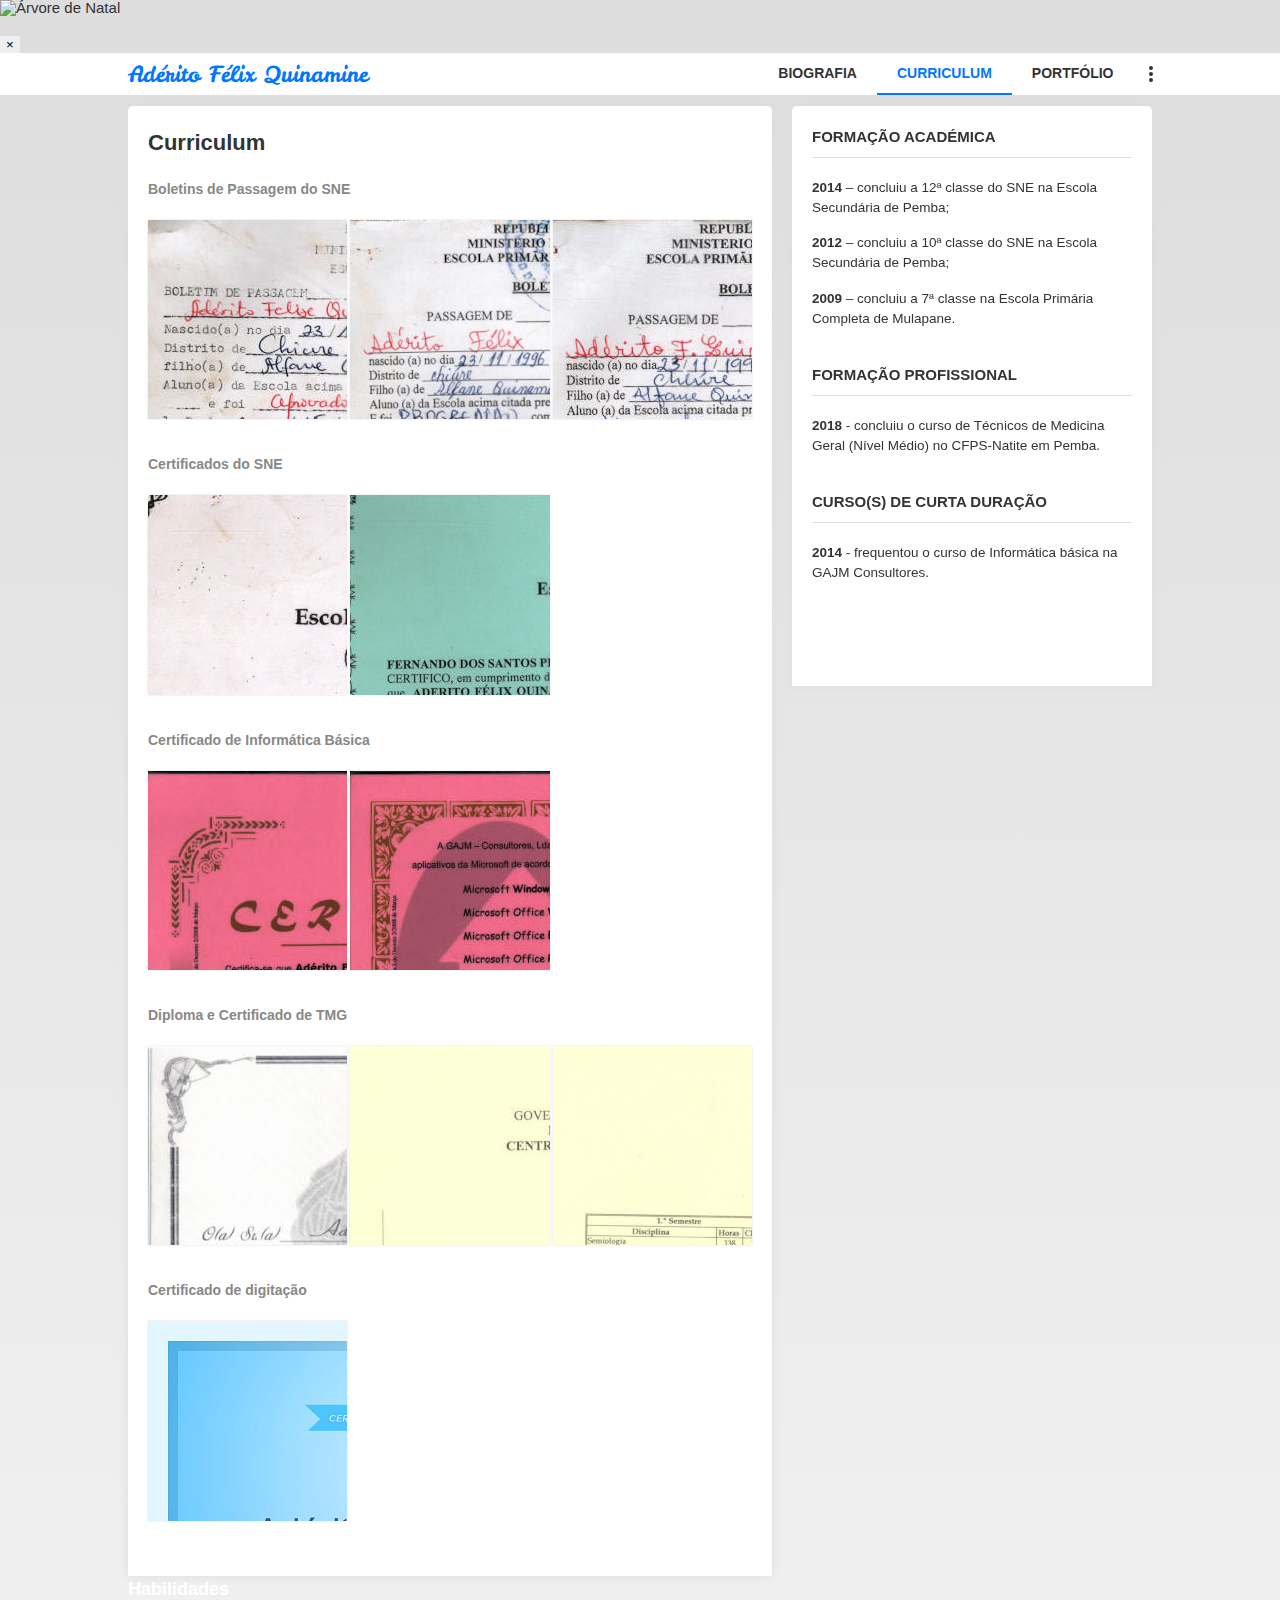
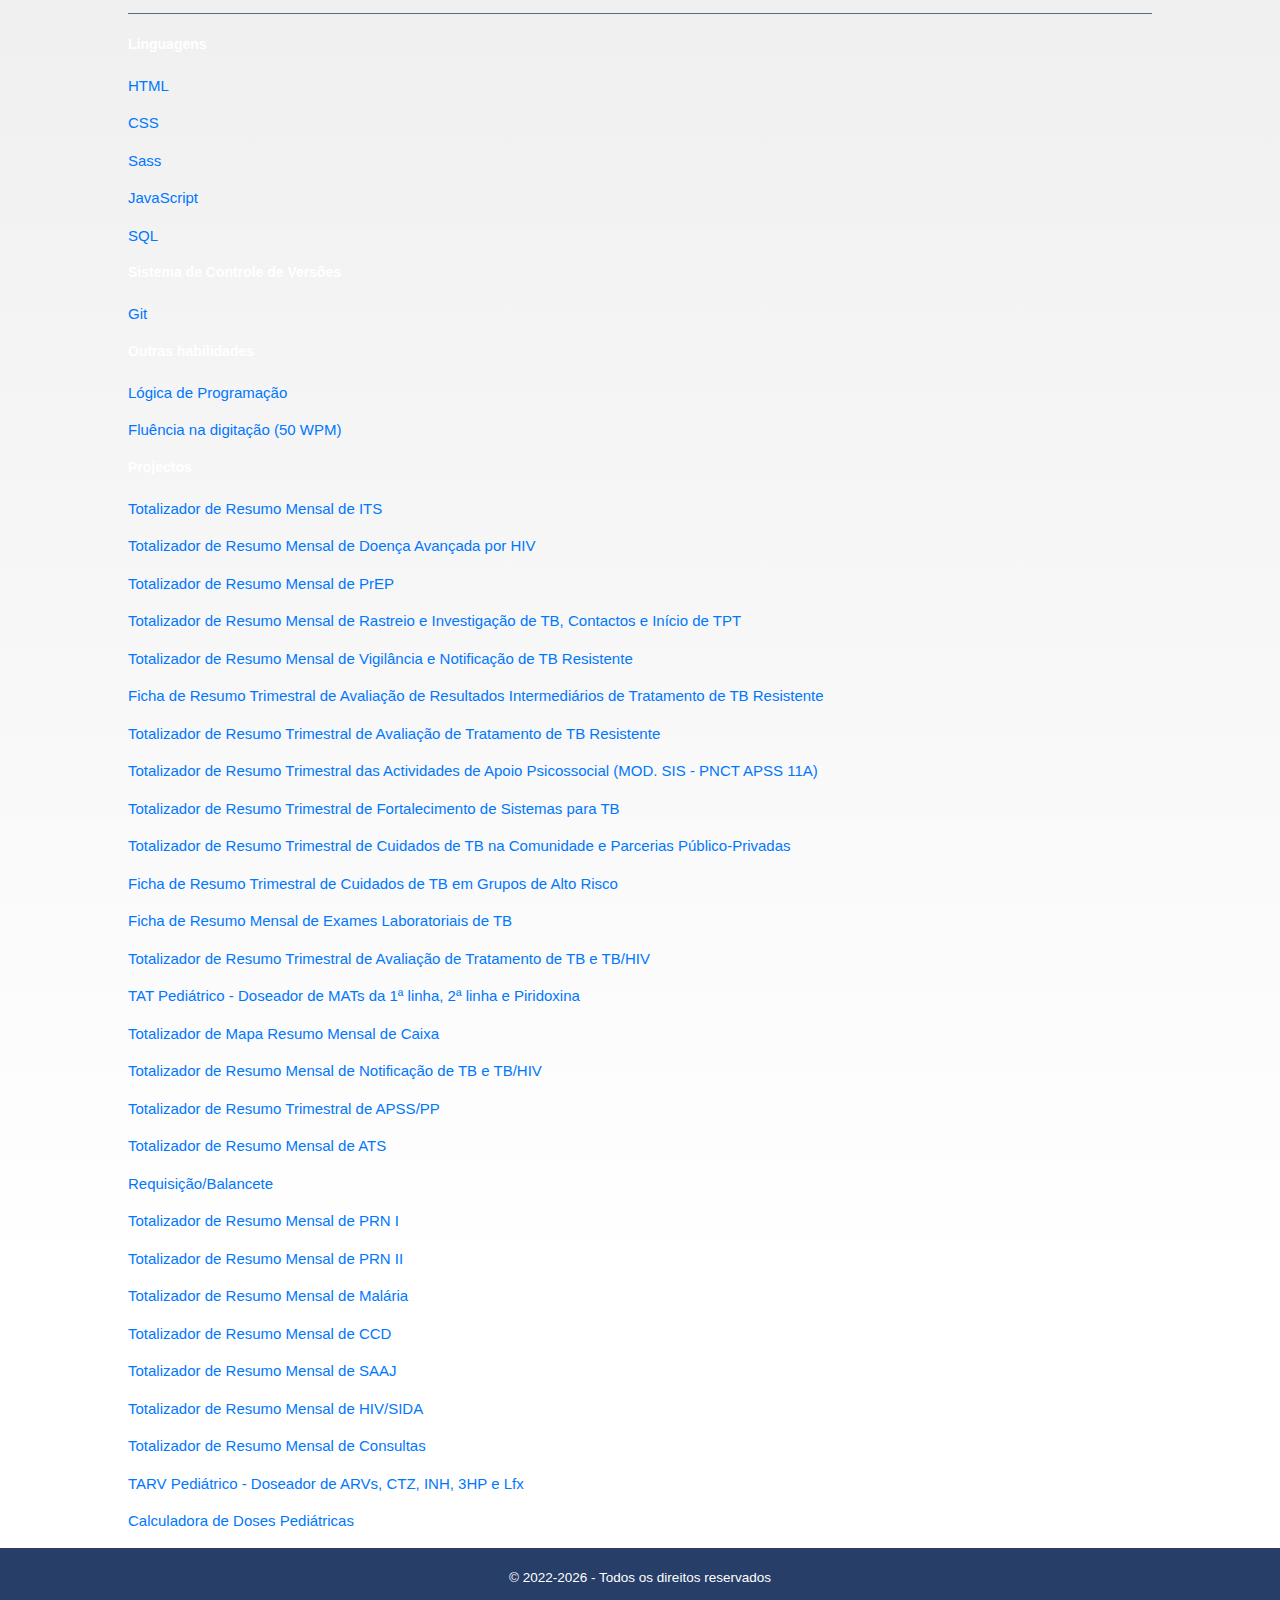
==== commit a53b4f17: "HTML: Adicionei endereço de acesso ao serviço 'Totalizador de Resumo Mensal de ITS' e a sua respecti" ====
--- a/paginas/curriculumvitae.html
+++ b/paginas/curriculumvitae.html
@@ -195,11 +195,12 @@
                 <div>
                     <h4 class="title title--fs-h5 title--skills">Projectos</h4>
                     <ul>
+                        <li><a href=https://quinamine.github.io/totalizador-de-resumo-mensal-de-its/index.html>Totalizador de Resumo Mensal de ITS</a></li>
                         <li><a href=https://quinamine.github.io/totalizador-de-resumo-mensal-de-doenca-avancada-por-hiv/index.html>Totalizador de Resumo Mensal de Doença Avançada por HIV</a></li>
                         <li><a href=https://quinamine.github.io/totalizador-de-resumo-mensal-de-prep/index.html>Totalizador de Resumo Mensal de PrEP</a></li>
                         <li><a href=https://quinamine.github.io/totalizador-de-resumo-mensal-de-rastreio-e-investigacao-de-tb-contactos-e-inicio-de-tpt/index.html>Totalizador de Resumo Mensal de Rastreio e Investigação de TB, Contactos e Início de TPT</a></li>
                         <li><a href=https://quinamine.github.io/totalizador-de-resumo-mensal-de-vigilancia-e-notificacao-de-tb-resistente/index.html>Totalizador de Resumo Mensal de Vigilância e Notificação de TB Resistente</a></li>
-                        <li><a href=https://quinamine.github.io/ficha-de-de-resumo-trimestral-de-avaliacao-de-resultados-intermediarios-de-tto-de-tb-resistente/index.html>Ficha de Resumo Trimestral de Avaliação de Resultados Intermediários de Tratamento de TB Resistente</a></li>
+                        <li><a href=https://quinamine.github.io/ficha-de-resumo-trimestral-de-avaliacao-de-resultados-intermediarios-de-tto-de-tb-resistente/index.html>Ficha de Resumo Trimestral de Avaliação de Resultados Intermediários de Tratamento de TB Resistente</a></li>
                         <li><a href=https://quinamine.github.io/totalizador-de-resumo-trimestral-de-avaliacao-de-tto-de-tb-resistente/index.html>Totalizador de Resumo Trimestral de Avaliação de Tratamento de TB Resistente</a></li>
                         <li><a href=https://quinamine.github.io/totalizador-de-resumo-trimestral-das-actividades-de-apoio-psicossocial-mod-sis-pnct-apss-11-a/index.html>Totalizador de Resumo Trimestral das Actividades de Apoio Psicossocial (MOD. SIS - PNCT APSS 11A)</a></li>
                         <li><a href=https://quinamine.github.io/totalizador-de-resumo-trimestral-de-fortalecimento-de-sistemas-para-tb/index.html>Totalizador de Resumo Trimestral de Fortalecimento de Sistemas para TB</a></li>
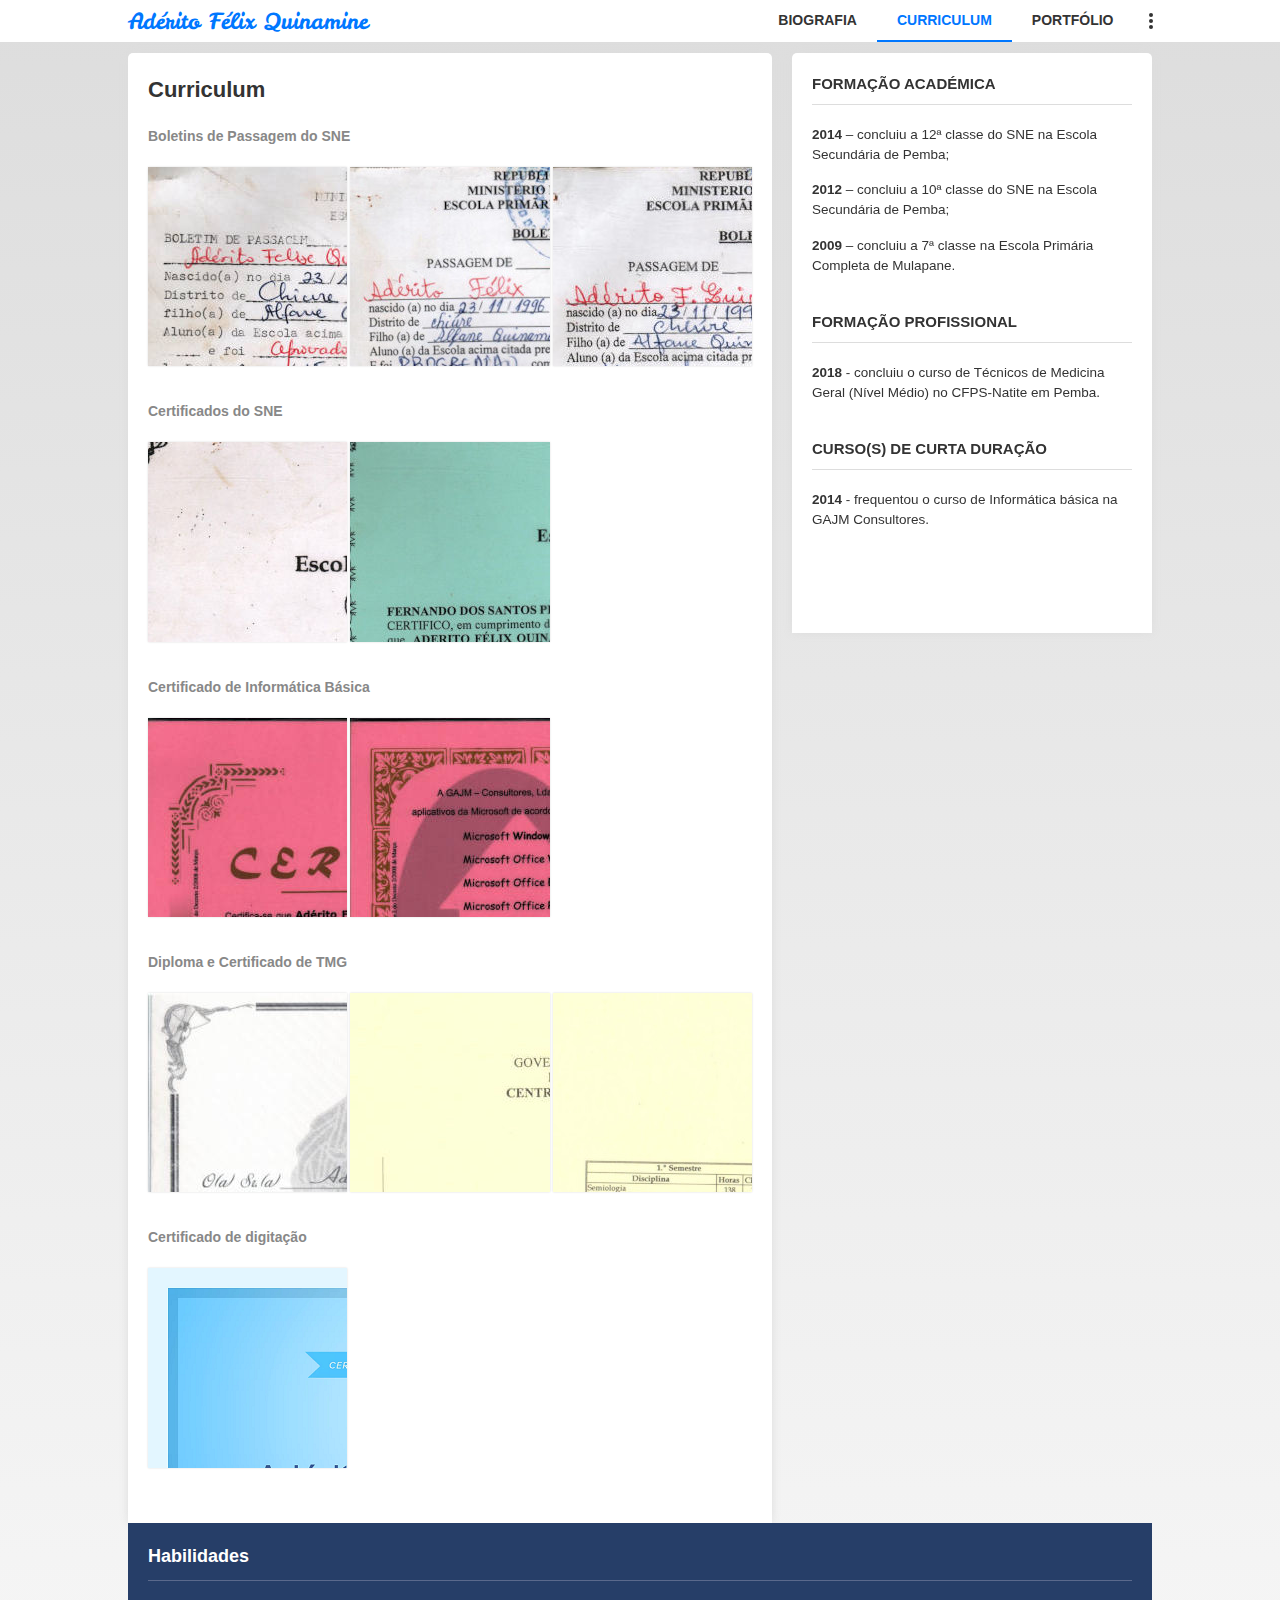
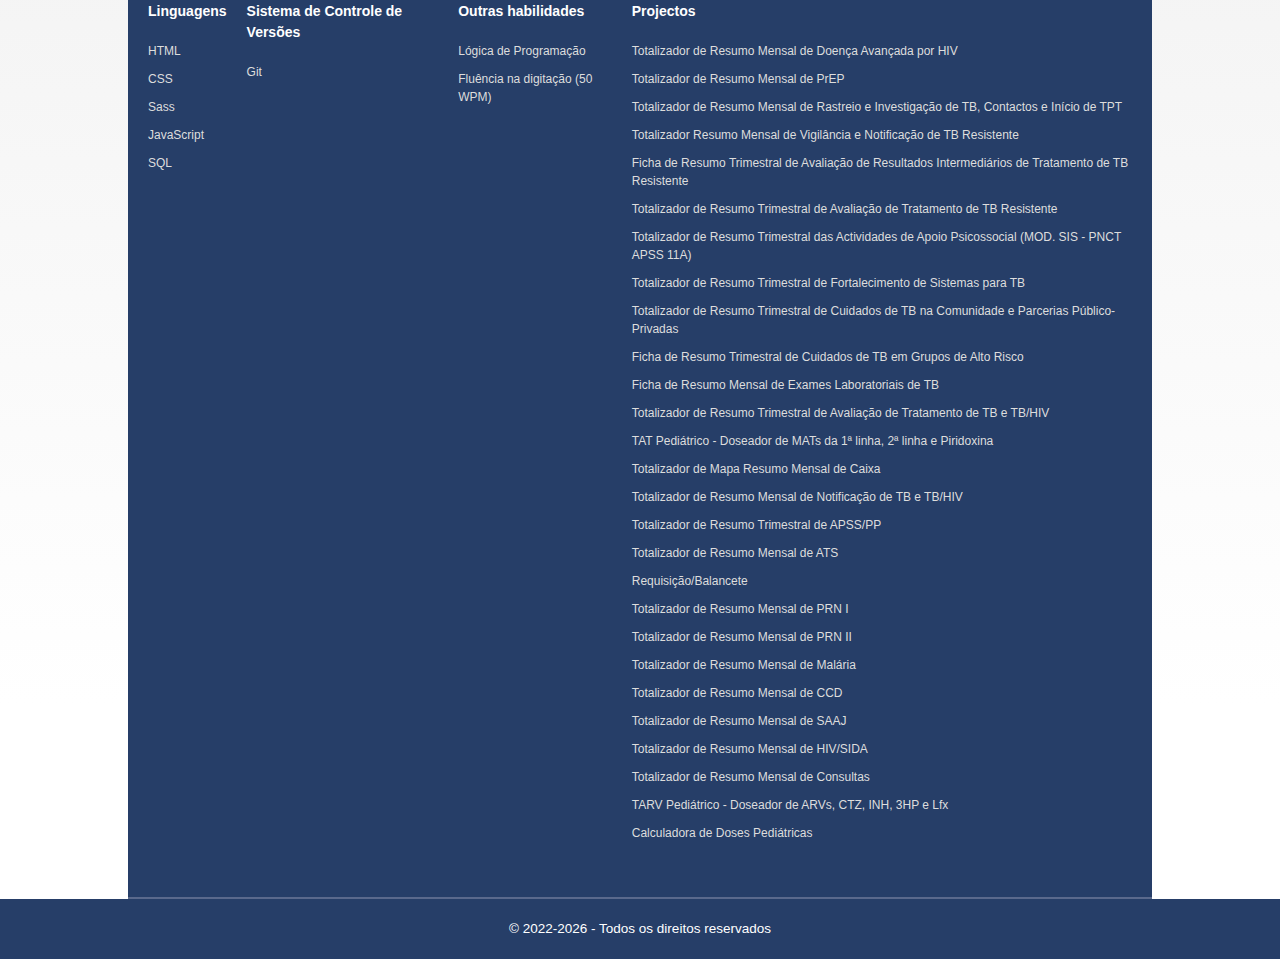
==== commit bd186729: "Desenvolvi método de pesquisa na página de portfólio e um de autodigitação que deseja ao usuário fes" ====
--- a/paginas/curriculumvitae.html
+++ b/paginas/curriculumvitae.html
@@ -195,12 +195,11 @@
                 <div>
                     <h4 class="title title--fs-h5 title--skills">Projectos</h4>
                     <ul>
-                        <li><a href=https://quinamine.github.io/totalizador-de-resumo-mensal-de-its/index.html>Totalizador de Resumo Mensal de ITS</a></li>
                         <li><a href=https://quinamine.github.io/totalizador-de-resumo-mensal-de-doenca-avancada-por-hiv/index.html>Totalizador de Resumo Mensal de Doença Avançada por HIV</a></li>
                         <li><a href=https://quinamine.github.io/totalizador-de-resumo-mensal-de-prep/index.html>Totalizador de Resumo Mensal de PrEP</a></li>
                         <li><a href=https://quinamine.github.io/totalizador-de-resumo-mensal-de-rastreio-e-investigacao-de-tb-contactos-e-inicio-de-tpt/index.html>Totalizador de Resumo Mensal de Rastreio e Investigação de TB, Contactos e Início de TPT</a></li>
-                        <li><a href=https://quinamine.github.io/totalizador-de-resumo-mensal-de-vigilancia-e-notificacao-de-tb-resistente/index.html>Totalizador de Resumo Mensal de Vigilância e Notificação de TB Resistente</a></li>
-                        <li><a href=https://quinamine.github.io/ficha-de-resumo-trimestral-de-avaliacao-de-resultados-intermediarios-de-tto-de-tb-resistente/index.html>Ficha de Resumo Trimestral de Avaliação de Resultados Intermediários de Tratamento de TB Resistente</a></li>
+                        <li><a href=https://quinamine.github.io/totalizador-de-resumo-mensal-de-vigilancia-e-notificacao-de-tb-resistente/index.html>Totalizador Resumo Mensal de Vigilância e Notificação de TB Resistente</a></li>
+                        <li><a href=https://quinamine.github.io/ficha-de-de-resumo-trimestral-de-avaliacao-de-resultados-intermediarios-de-tto-de-tb-resistente/index.html>Ficha de Resumo Trimestral de Avaliação de Resultados Intermediários de Tratamento de TB Resistente</a></li>
                         <li><a href=https://quinamine.github.io/totalizador-de-resumo-trimestral-de-avaliacao-de-tto-de-tb-resistente/index.html>Totalizador de Resumo Trimestral de Avaliação de Tratamento de TB Resistente</a></li>
                         <li><a href=https://quinamine.github.io/totalizador-de-resumo-trimestral-das-actividades-de-apoio-psicossocial-mod-sis-pnct-apss-11-a/index.html>Totalizador de Resumo Trimestral das Actividades de Apoio Psicossocial (MOD. SIS - PNCT APSS 11A)</a></li>
                         <li><a href=https://quinamine.github.io/totalizador-de-resumo-trimestral-de-fortalecimento-de-sistemas-para-tb/index.html>Totalizador de Resumo Trimestral de Fortalecimento de Sistemas para TB</a></li>
